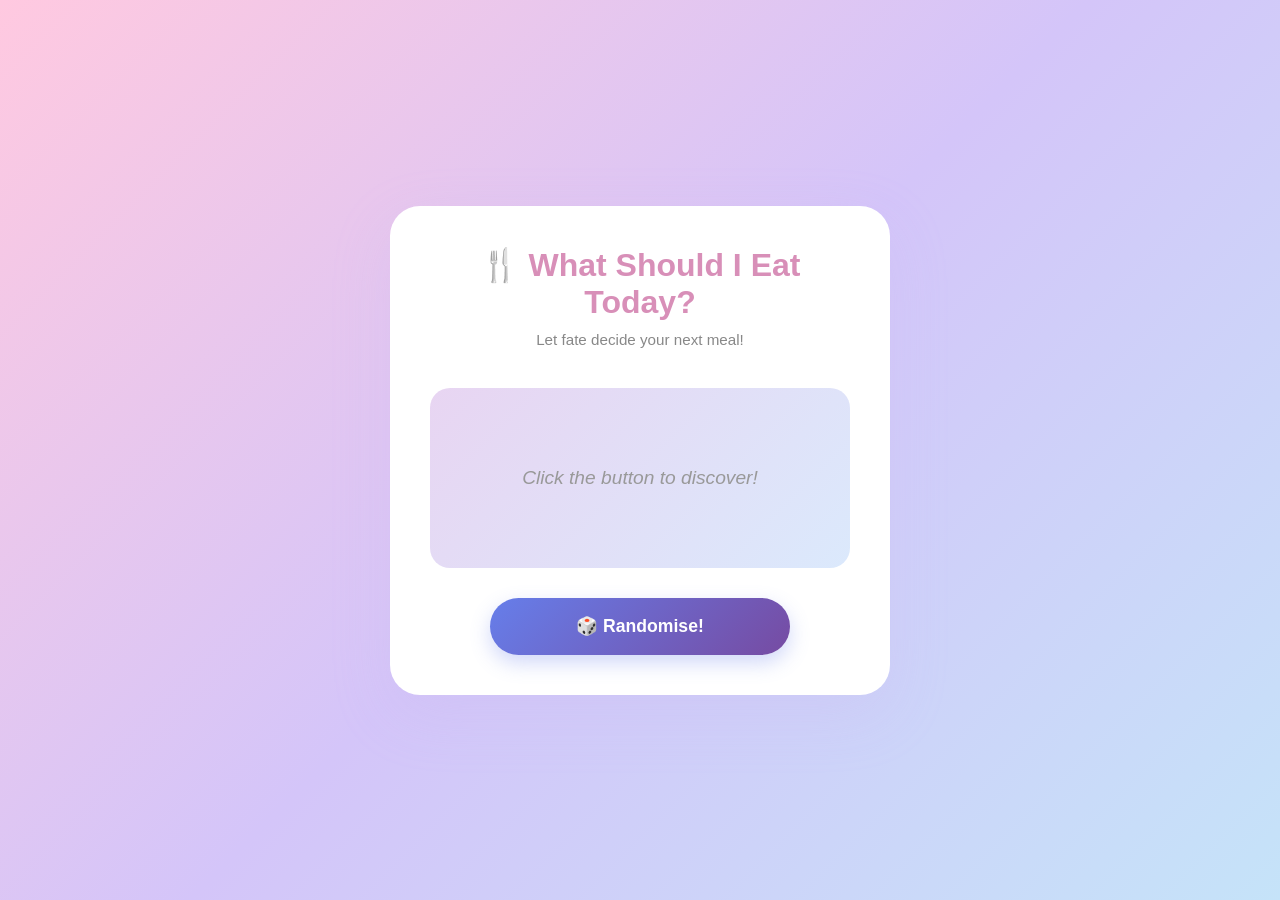
==== index.html @ 7d6af6da "Update index.html" ====
<!DOCTYPE html>
<html lang="en">
<head>
    <meta charset="UTF-8">
    <meta name="viewport" content="width=device-width, initial-scale=1.0">
    <title>What Should I Eat Today?</title>
    <style>
        * {
            margin: 0;
            padding: 0;
            box-sizing: border-box;
        }

        body {
            font-family: 'Segoe UI', Tahoma, Geneva, Verdana, sans-serif;
            /* Calm pastel gradient background - light pink to light blue */
            background: linear-gradient(135deg, #ffc9e0 0%, #d4c5f9 50%, #c5e3f9 100%);
            min-height: 100vh;
            display: flex;
            justify-content: center;
            align-items: center;
            padding: 20px;
        }

        .container {
            background: white;
            border-radius: 30px;
            padding: 40px;
            max-width: 500px;
            width: 100%;
            box-shadow: 0 20px 60px rgba(200, 180, 240, 0.2);
            text-align: center;
        }

        h1 {
            color: #d88fb8;
            font-size: 2rem;
            margin-bottom: 10px;
        }

        .subtitle {
            color: #888;
            font-size: 0.95rem;
            margin-bottom: 40px;
        }

        /* Randomiser display area */
        .result-container {
            background: linear-gradient(135deg, #e8d5f2 0%, #dbe9fc 100%);
            border-radius: 20px;
            padding: 50px 30px;
            margin-bottom: 30px;
            min-height: 180px;
            display: flex;
            flex-direction: column;
            justify-content: center;
            align-items: center;
            transition: all 0.3s ease;
        }

        /* Spinning animation when randomising */
        .result-container.spinning {
            animation: pulse 0.5s ease-in-out;
        }

        @keyframes pulse {
            0%, 100% { transform: scale(1); }
            50% { transform: scale(1.05); }
        }

        .food-emoji {
            font-size: 4rem;
            margin-bottom: 15px;
        }

        .food-name {
            font-size: 2rem;
            font-weight: bold;
            color: #2d3436;
        }

        .placeholder {
            color: #999;
            font-size: 1.2rem;
            font-style: italic;
        }

        /* Button styling */
        .button {
            background: linear-gradient(135deg, #667eea 0%, #764ba2 100%);
            color: white;
            border: none;
            border-radius: 50px;
            padding: 18px 45px;
            font-size: 1.1rem;
            font-weight: 600;
            cursor: pointer;
            transition: all 0.3s ease;
            box-shadow: 0 8px 20px rgba(102, 126, 234, 0.3);
            width: 100%;
            max-width: 300px;
        }

        .button:hover {
            transform: translateY(-2px);
            box-shadow: 0 12px 25px rgba(102, 126, 234, 0.4);
        }

        .button:active {
            transform: translateY(0);
        }

        /* Mobile responsiveness */
        @media (max-width: 600px) {
            .container {
                padding: 30px 20px;
            }

            h1 {
                font-size: 1.6rem;
            }

            .food-emoji {
                font-size: 3rem;
            }

            .food-name {
                font-size: 1.5rem;
            }

            .button {
                padding: 16px 35px;
                font-size: 1rem;
            }
        }
    </style>
    
    <!-- PostHog Analytics -->
    <script>
    !function(t,e){var o,n,p,r;e.__SV||(window.posthog=e,e._i=[],e.init=function(i,s,a){function g(t,e){var o=e.split(".");2==o.length&&(t=t[o[0]],e=o[1]),t[e]=function(){t.push([e].concat(Array.prototype.slice.call(arguments,0)))}}(p=t.createElement("script")).type="text/javascript",p.async=!0,p.src=s.api_host.replace(".i.posthog.com","-assets.i.posthog.com")+"/static/array.js",(r=t.getElementsByTagName("script")[0]).parentNode.insertBefore(p,r);var u=e;for(void 0!==a?u=e[a]=[]:a="posthog",u.people=u.people||[],u.toString=function(t){var e="posthog";return"posthog"!==a&&(e+="."+a),t||(e+=" (stub)"),e},u.people.toString=function(){return u.toString(1)+".people (stub)"},o="init capture register register_once register_for_session unregister opt_out_capturing has_opted_out_capturing opt_in_capturing reset isFeatureEnabled getFeatureFlag getFeatureFlagPayload reloadFeatureFlags group identify setPersonProperties setPersonPropertiesForFlags resetPersonPropertiesForFlags setGroupPropertiesForFlags resetGroupPropertiesForFlags resetGroups onFeatureFlags addFeatureFlagsHandler onSessionId getSurveys getActiveMatchingSurveys renderSurvey canRenderSurvey getNextSurveyStep".split(" "),n=0;n<o.length;n++)g(u,o[n]);e._i.push([i,s,a])},e.__SV=1)}(document,window.posthog||[]);
    posthog.init('phc_W1kK0yRqIpmz5aqSVPrABH1LXPt5wmiVmHGdOJZJiQb', {
        api_host: 'https://us.i.posthog.com',
        defaults: '2025-11-30'
    })
</script>
</head>
<body>
    <div class="container">
        <h1>🍴 What Should I Eat Today?</h1>
        <p class="subtitle">Let fate decide your next meal!</p>
        
        <!-- Result display area -->
        <div class="result-container" id="resultContainer">
            <div class="placeholder">Click the button to discover!</div>
        </div>

        <!-- randomise button -->
        <button class="button" id="randomiseBtn">🎲 Randomise!</button>
    </div>

    <script>
        // Array of Singapore food options with emojis
       const foodOptions = [
            { name: "Caifan", emoji: "🍱" },
            { name: "Yong Tau Foo", emoji: "🍲" },
            { name: "Chicken Rice", emoji: "🍗" },
            { name: "Pasta", emoji: "🍝" },
            { name: "Pizza", emoji: "🍕" },
            { name: "Burger", emoji: "🍔" },
            { name: "Chicken Chop", emoji: "🍗" },
            { name: "Fish & Chips", emoji: "🐟" },
            { name: "Mala Hotpot/Stir-fry", emoji: "🌶️" },
            { name: "Prata", emoji: "🫓" },
            { name: "Mee Goreng", emoji: "🍜" },
            { name: "Nasi Padang", emoji: "🍛" },
            { name: "Nasi Lemak", emoji: "🍚" },
            { name: "Mee Rebus", emoji: "🍜" },
            { name: "Laksa", emoji: "🍜" },
            { name: "Mee Siam", emoji: "🍜" },
            { name: "Mee Soto", emoji: "🍲" },
            { name: "Fishball Noodles", emoji: "🍜" },
            { name: "Wanton Mee", emoji: "🍜" },
            { name: "Wrap", emoji: "🌯" },
            { name: "Salad", emoji: "🥗" },
            { name: "Sushi", emoji: "🍣" },
            { name: "Donburi", emoji: "🍱" },
            { name: "Soba", emoji: "🍜" },
            { name: "Udon", emoji: "🍜" },
            { name: "Biryani", emoji: "🍛" },
            { name: "Curry", emoji: "🍛" },
            { name: "Porridge", emoji: "🥣" },
            { name: "Thosai", emoji: "🫓" },
            { name: "Roti John", emoji: "🥪" },
            { name: "Sandwich", emoji: "🥪" },
            { name: "Taco", emoji: "🌮" }
        ];

        // Get DOM elements
        const resultContainer = document.getElementById('resultContainer');
        const randomiseBtn = document.getElementById('randomiseBtn');

        // Function to get random food item
        function getRandomFood() {
            const randomIndex = Math.floor(Math.random() * foodOptions.length);
            return foodOptions[randomIndex];
        }

        // Function to display the selected food
        function displayFood(food) {
            resultContainer.innerHTML = `
                <div class="food-emoji">${food.emoji}</div>
                <div class="food-name">${food.name}</div>
            `;
        }

        // Function to handle randomization with animation
        function randomiseFood() {
            // Add spinning animation
            resultContainer.classList.add('spinning');
            
            // Change button text
            randomiseBtn.textContent = '🎲 Deciding...';
            randomiseBtn.disabled = true;

            // Simulate randomising effect with quick changes
            let counter = 0;
            const interval = setInterval(() => {
                const tempFood = getRandomFood();
                displayFood(tempFood);
                counter++;
                
                // Stop after 10 quick iterations
                if (counter >= 10) {
                    clearInterval(interval);
                    
                    // Show final result
                    setTimeout(() => {
                        const finalFood = getRandomFood();
                        displayFood(finalFood);
                        resultContainer.classList.remove('spinning');
                        randomiseBtn.textContent = '🎲 Randomise Again!';
                        randomiseBtn.disabled = false;
                    }, 100);
                }
            }, 100);
        }

        // Event listener for randomise button
        randomiseBtn.addEventListener('click', randomiseFood);
    </script>
</body>
</html>
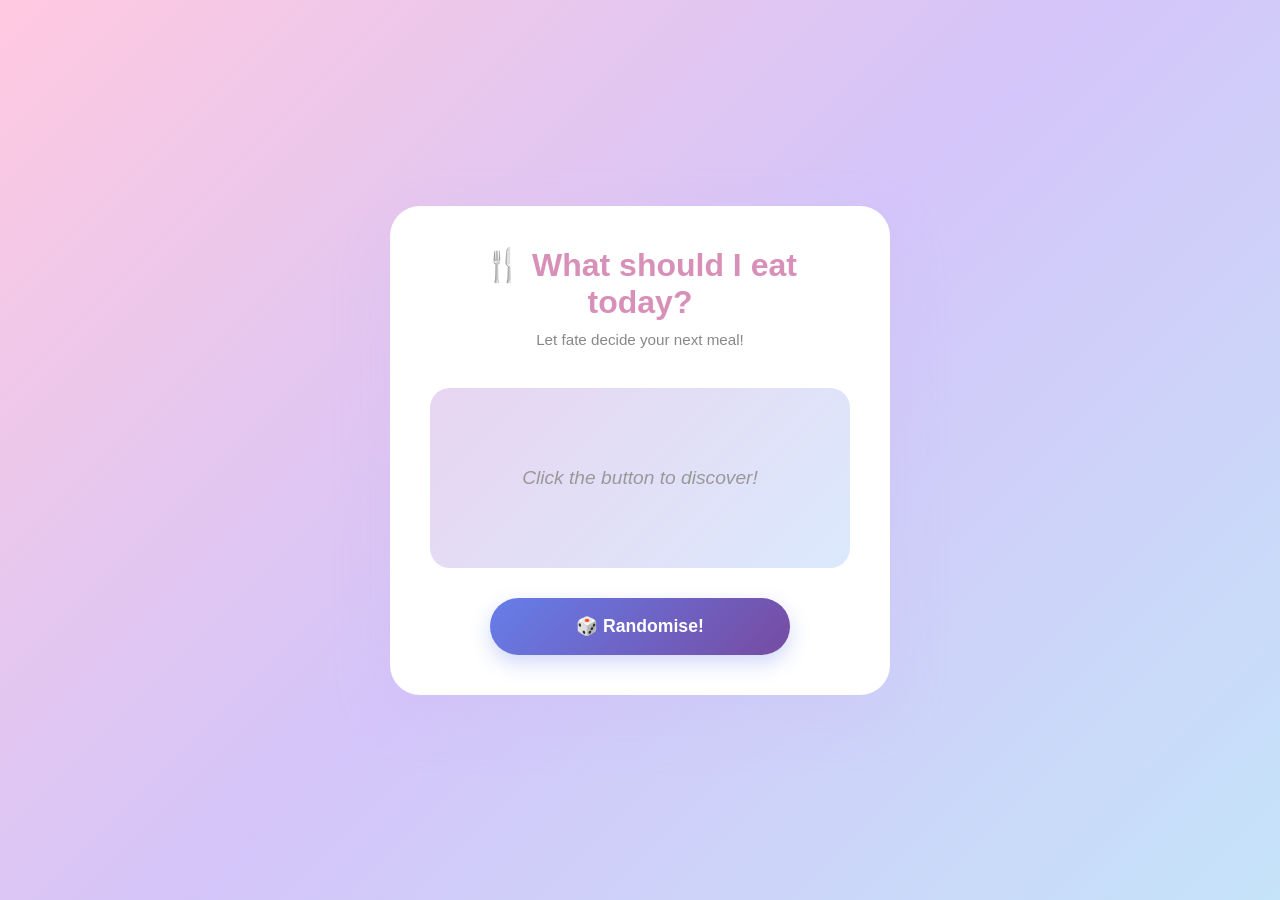
==== commit 44e28a98: "Update index.html Text changes" ====
--- a/index.html
+++ b/index.html
@@ -3,7 +3,7 @@
 <head>
     <meta charset="UTF-8">
     <meta name="viewport" content="width=device-width, initial-scale=1.0">
-    <title>What Should I Eat Today?</title>
+    <title>What should I eat today?</title>
     <style>
         * {
             margin: 0;
@@ -134,9 +134,8 @@
             }
         }
     </style>
-    
     <!-- PostHog Analytics -->
-    <script>
+   <script>
     !function(t,e){var o,n,p,r;e.__SV||(window.posthog=e,e._i=[],e.init=function(i,s,a){function g(t,e){var o=e.split(".");2==o.length&&(t=t[o[0]],e=o[1]),t[e]=function(){t.push([e].concat(Array.prototype.slice.call(arguments,0)))}}(p=t.createElement("script")).type="text/javascript",p.async=!0,p.src=s.api_host.replace(".i.posthog.com","-assets.i.posthog.com")+"/static/array.js",(r=t.getElementsByTagName("script")[0]).parentNode.insertBefore(p,r);var u=e;for(void 0!==a?u=e[a]=[]:a="posthog",u.people=u.people||[],u.toString=function(t){var e="posthog";return"posthog"!==a&&(e+="."+a),t||(e+=" (stub)"),e},u.people.toString=function(){return u.toString(1)+".people (stub)"},o="init capture register register_once register_for_session unregister opt_out_capturing has_opted_out_capturing opt_in_capturing reset isFeatureEnabled getFeatureFlag getFeatureFlagPayload reloadFeatureFlags group identify setPersonProperties setPersonPropertiesForFlags resetPersonPropertiesForFlags setGroupPropertiesForFlags resetGroupPropertiesForFlags resetGroups onFeatureFlags addFeatureFlagsHandler onSessionId getSurveys getActiveMatchingSurveys renderSurvey canRenderSurvey getNextSurveyStep".split(" "),n=0;n<o.length;n++)g(u,o[n]);e._i.push([i,s,a])},e.__SV=1)}(document,window.posthog||[]);
     posthog.init('phc_W1kK0yRqIpmz5aqSVPrABH1LXPt5wmiVmHGdOJZJiQb', {
         api_host: 'https://us.i.posthog.com',
@@ -146,7 +145,7 @@
 </head>
 <body>
     <div class="container">
-        <h1>🍴 What Should I Eat Today?</h1>
+        <h1>🍴 What should I eat today?</h1>
         <p class="subtitle">Let fate decide your next meal!</p>
         
         <!-- Result display area -->
@@ -154,7 +153,7 @@
             <div class="placeholder">Click the button to discover!</div>
         </div>
 
-        <!-- randomise button -->
+        <!-- Randomise button -->
         <button class="button" id="randomiseBtn">🎲 Randomise!</button>
     </div>
 
@@ -185,7 +184,7 @@
             { name: "Sushi", emoji: "🍣" },
             { name: "Donburi", emoji: "🍱" },
             { name: "Soba", emoji: "🍜" },
-            { name: "Udon", emoji: "🍜" },
+            { name: "Ramen", emoji: "🍜" },
             { name: "Biryani", emoji: "🍛" },
             { name: "Curry", emoji: "🍛" },
             { name: "Porridge", emoji: "🥣" },
@@ -213,7 +212,7 @@
             `;
         }
 
-        // Function to handle randomization with animation
+        // Function to handle randomisation with animation
         function randomiseFood() {
             // Add spinning animation
             resultContainer.classList.add('spinning');
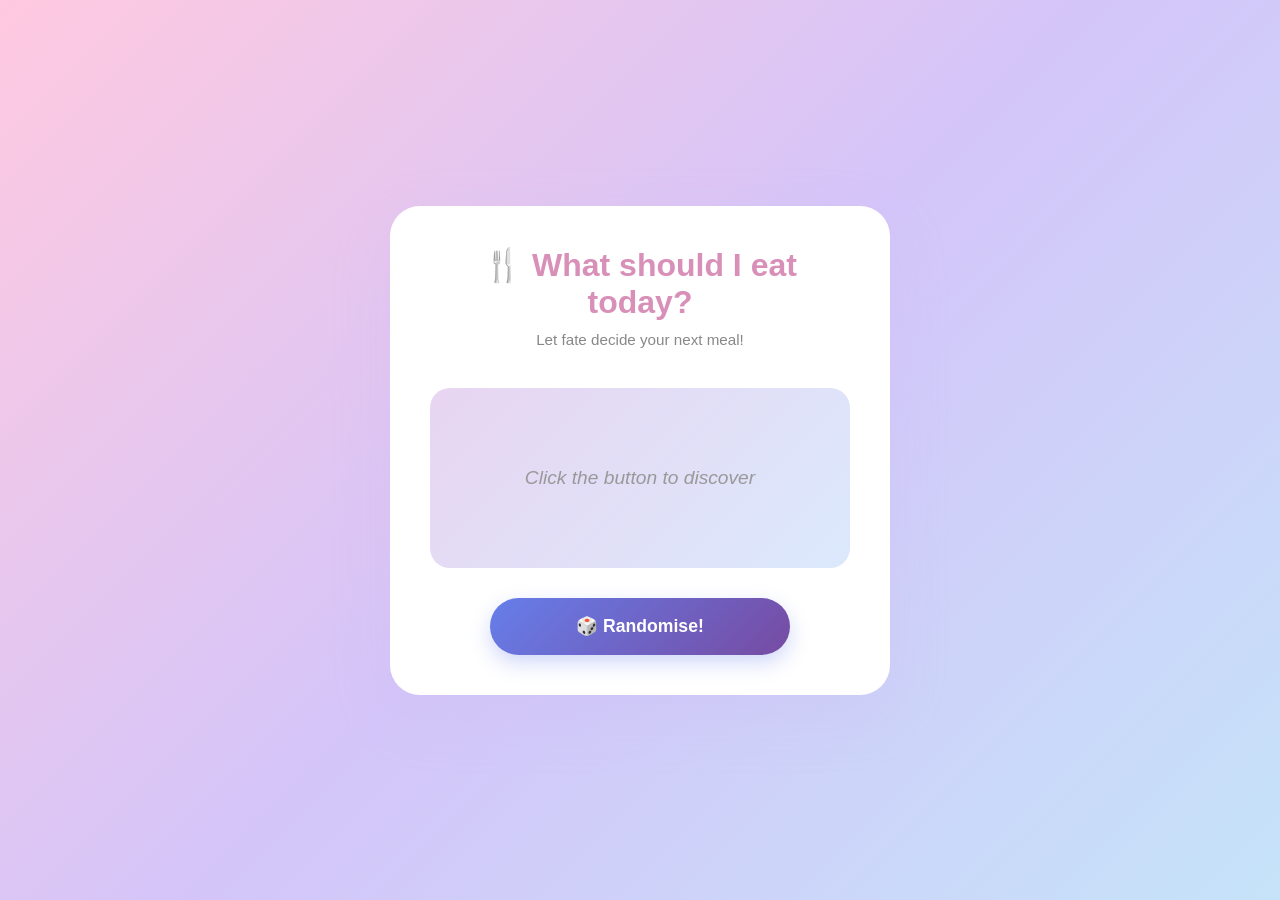
==== commit d29b4cc5: "Update index.html" ====
--- a/index.html
+++ b/index.html
@@ -3,137 +3,8 @@
 <head>
     <meta charset="UTF-8">
     <meta name="viewport" content="width=device-width, initial-scale=1.0">
-    <title>What should I eat today?</title>
-    <style>
-        * {
-            margin: 0;
-            padding: 0;
-            box-sizing: border-box;
-        }
-
-        body {
-            font-family: 'Segoe UI', Tahoma, Geneva, Verdana, sans-serif;
-            /* Calm pastel gradient background - light pink to light blue */
-            background: linear-gradient(135deg, #ffc9e0 0%, #d4c5f9 50%, #c5e3f9 100%);
-            min-height: 100vh;
-            display: flex;
-            justify-content: center;
-            align-items: center;
-            padding: 20px;
-        }
-
-        .container {
-            background: white;
-            border-radius: 30px;
-            padding: 40px;
-            max-width: 500px;
-            width: 100%;
-            box-shadow: 0 20px 60px rgba(200, 180, 240, 0.2);
-            text-align: center;
-        }
-
-        h1 {
-            color: #d88fb8;
-            font-size: 2rem;
-            margin-bottom: 10px;
-        }
-
-        .subtitle {
-            color: #888;
-            font-size: 0.95rem;
-            margin-bottom: 40px;
-        }
-
-        /* Randomiser display area */
-        .result-container {
-            background: linear-gradient(135deg, #e8d5f2 0%, #dbe9fc 100%);
-            border-radius: 20px;
-            padding: 50px 30px;
-            margin-bottom: 30px;
-            min-height: 180px;
-            display: flex;
-            flex-direction: column;
-            justify-content: center;
-            align-items: center;
-            transition: all 0.3s ease;
-        }
-
-        /* Spinning animation when randomising */
-        .result-container.spinning {
-            animation: pulse 0.5s ease-in-out;
-        }
-
-        @keyframes pulse {
-            0%, 100% { transform: scale(1); }
-            50% { transform: scale(1.05); }
-        }
-
-        .food-emoji {
-            font-size: 4rem;
-            margin-bottom: 15px;
-        }
-
-        .food-name {
-            font-size: 2rem;
-            font-weight: bold;
-            color: #2d3436;
-        }
-
-        .placeholder {
-            color: #999;
-            font-size: 1.2rem;
-            font-style: italic;
-        }
-
-        /* Button styling */
-        .button {
-            background: linear-gradient(135deg, #667eea 0%, #764ba2 100%);
-            color: white;
-            border: none;
-            border-radius: 50px;
-            padding: 18px 45px;
-            font-size: 1.1rem;
-            font-weight: 600;
-            cursor: pointer;
-            transition: all 0.3s ease;
-            box-shadow: 0 8px 20px rgba(102, 126, 234, 0.3);
-            width: 100%;
-            max-width: 300px;
-        }
-
-        .button:hover {
-            transform: translateY(-2px);
-            box-shadow: 0 12px 25px rgba(102, 126, 234, 0.4);
-        }
-
-        .button:active {
-            transform: translateY(0);
-        }
-
-        /* Mobile responsiveness */
-        @media (max-width: 600px) {
-            .container {
-                padding: 30px 20px;
-            }
-
-            h1 {
-                font-size: 1.6rem;
-            }
-
-            .food-emoji {
-                font-size: 3rem;
-            }
-
-            .food-name {
-                font-size: 1.5rem;
-            }
-
-            .button {
-                padding: 16px 35px;
-                font-size: 1rem;
-            }
-        }
-    </style>
+    <title>What Should I Eat Today?</title>
+    <link rel="stylesheet" href="styles.css">
     <!-- PostHog Analytics -->
    <script>
     !function(t,e){var o,n,p,r;e.__SV||(window.posthog=e,e._i=[],e.init=function(i,s,a){function g(t,e){var o=e.split(".");2==o.length&&(t=t[o[0]],e=o[1]),t[e]=function(){t.push([e].concat(Array.prototype.slice.call(arguments,0)))}}(p=t.createElement("script")).type="text/javascript",p.async=!0,p.src=s.api_host.replace(".i.posthog.com","-assets.i.posthog.com")+"/static/array.js",(r=t.getElementsByTagName("script")[0]).parentNode.insertBefore(p,r);var u=e;for(void 0!==a?u=e[a]=[]:a="posthog",u.people=u.people||[],u.toString=function(t){var e="posthog";return"posthog"!==a&&(e+="."+a),t||(e+=" (stub)"),e},u.people.toString=function(){return u.toString(1)+".people (stub)"},o="init capture register register_once register_for_session unregister opt_out_capturing has_opted_out_capturing opt_in_capturing reset isFeatureEnabled getFeatureFlag getFeatureFlagPayload reloadFeatureFlags group identify setPersonProperties setPersonPropertiesForFlags resetPersonPropertiesForFlags setGroupPropertiesForFlags resetGroupPropertiesForFlags resetGroups onFeatureFlags addFeatureFlagsHandler onSessionId getSurveys getActiveMatchingSurveys renderSurvey canRenderSurvey getNextSurveyStep".split(" "),n=0;n<o.length;n++)g(u,o[n]);e._i.push([i,s,a])},e.__SV=1)}(document,window.posthog||[]);
@@ -150,102 +21,13 @@
         
         <!-- Result display area -->
         <div class="result-container" id="resultContainer">
-            <div class="placeholder">Click the button to discover!</div>
+            <div class="placeholder">Click the button to discover</div>
         </div>
 
         <!-- Randomise button -->
         <button class="button" id="randomiseBtn">🎲 Randomise!</button>
     </div>
 
-    <script>
-        // Array of Singapore food options with emojis
-       const foodOptions = [
-            { name: "Caifan", emoji: "🍱" },
-            { name: "Yong Tau Foo", emoji: "🍲" },
-            { name: "Chicken Rice", emoji: "🍗" },
-            { name: "Pasta", emoji: "🍝" },
-            { name: "Pizza", emoji: "🍕" },
-            { name: "Burger", emoji: "🍔" },
-            { name: "Chicken Chop", emoji: "🍗" },
-            { name: "Fish & Chips", emoji: "🐟" },
-            { name: "Mala Hotpot/Stir-fry", emoji: "🌶️" },
-            { name: "Prata", emoji: "🫓" },
-            { name: "Mee Goreng", emoji: "🍜" },
-            { name: "Nasi Padang", emoji: "🍛" },
-            { name: "Nasi Lemak", emoji: "🍚" },
-            { name: "Mee Rebus", emoji: "🍜" },
-            { name: "Laksa", emoji: "🍜" },
-            { name: "Mee Siam", emoji: "🍜" },
-            { name: "Mee Soto", emoji: "🍲" },
-            { name: "Fishball Noodles", emoji: "🍜" },
-            { name: "Wanton Mee", emoji: "🍜" },
-            { name: "Wrap", emoji: "🌯" },
-            { name: "Salad", emoji: "🥗" },
-            { name: "Sushi", emoji: "🍣" },
-            { name: "Donburi", emoji: "🍱" },
-            { name: "Soba", emoji: "🍜" },
-            { name: "Ramen", emoji: "🍜" },
-            { name: "Biryani", emoji: "🍛" },
-            { name: "Curry", emoji: "🍛" },
-            { name: "Porridge", emoji: "🥣" },
-            { name: "Thosai", emoji: "🫓" },
-            { name: "Roti John", emoji: "🥪" },
-            { name: "Sandwich", emoji: "🥪" },
-            { name: "Taco", emoji: "🌮" }
-        ];
-
-        // Get DOM elements
-        const resultContainer = document.getElementById('resultContainer');
-        const randomiseBtn = document.getElementById('randomiseBtn');
-
-        // Function to get random food item
-        function getRandomFood() {
-            const randomIndex = Math.floor(Math.random() * foodOptions.length);
-            return foodOptions[randomIndex];
-        }
-
-        // Function to display the selected food
-        function displayFood(food) {
-            resultContainer.innerHTML = `
-                <div class="food-emoji">${food.emoji}</div>
-                <div class="food-name">${food.name}</div>
-            `;
-        }
-
-        // Function to handle randomisation with animation
-        function randomiseFood() {
-            // Add spinning animation
-            resultContainer.classList.add('spinning');
-            
-            // Change button text
-            randomiseBtn.textContent = '🎲 Deciding...';
-            randomiseBtn.disabled = true;
-
-            // Simulate randomising effect with quick changes
-            let counter = 0;
-            const interval = setInterval(() => {
-                const tempFood = getRandomFood();
-                displayFood(tempFood);
-                counter++;
-                
-                // Stop after 10 quick iterations
-                if (counter >= 10) {
-                    clearInterval(interval);
-                    
-                    // Show final result
-                    setTimeout(() => {
-                        const finalFood = getRandomFood();
-                        displayFood(finalFood);
-                        resultContainer.classList.remove('spinning');
-                        randomiseBtn.textContent = '🎲 Randomise Again!';
-                        randomiseBtn.disabled = false;
-                    }, 100);
-                }
-            }, 100);
-        }
-
-        // Event listener for randomise button
-        randomiseBtn.addEventListener('click', randomiseFood);
-    </script>
+    <script src="script.js"></script>
 </body>
 </html>
--- a/styles.css
+++ b/styles.css
@@ -0,0 +1,128 @@
+* {
+    margin: 0;
+    padding: 0;
+    box-sizing: border-box;
+}
+
+body {
+    font-family: 'Segoe UI', Tahoma, Geneva, Verdana, sans-serif;
+    /* Calm pastel gradient background - light pink to light blue */
+    background: linear-gradient(135deg, #ffc9e0 0%, #d4c5f9 50%, #c5e3f9 100%);
+    min-height: 100vh;
+    display: flex;
+    justify-content: center;
+    align-items: center;
+    padding: 20px;
+}
+
+.container {
+    background: white;
+    border-radius: 30px;
+    padding: 40px;
+    max-width: 500px;
+    width: 100%;
+    box-shadow: 0 20px 60px rgba(200, 180, 240, 0.2);
+    text-align: center;
+}
+
+h1 {
+    color: #d88fb8;
+    font-size: 2rem;
+    margin-bottom: 10px;
+}
+
+.subtitle {
+    color: #888;
+    font-size: 0.95rem;
+    margin-bottom: 40px;
+}
+
+/* Randomizer display area */
+.result-container {
+    background: linear-gradient(135deg, #e8d5f2 0%, #dbe9fc 100%);
+    border-radius: 20px;
+    padding: 50px 30px;
+    margin-bottom: 30px;
+    min-height: 180px;
+    display: flex;
+    flex-direction: column;
+    justify-content: center;
+    align-items: center;
+    transition: all 0.3s ease;
+}
+
+/* Spinning animation when randomizing */
+.result-container.spinning {
+    animation: pulse 0.5s ease-in-out;
+}
+
+@keyframes pulse {
+    0%, 100% { transform: scale(1); }
+    50% { transform: scale(1.05); }
+}
+
+.food-emoji {
+    font-size: 4rem;
+    margin-bottom: 15px;
+}
+
+.food-name {
+    font-size: 2rem;
+    font-weight: bold;
+    color: #2d3436;
+}
+
+.placeholder {
+    color: #999;
+    font-size: 1.2rem;
+    font-style: italic;
+}
+
+/* Button styling */
+.button {
+    background: linear-gradient(135deg, #667eea 0%, #764ba2 100%);
+    color: white;
+    border: none;
+    border-radius: 50px;
+    padding: 18px 45px;
+    font-size: 1.1rem;
+    font-weight: 600;
+    cursor: pointer;
+    transition: all 0.3s ease;
+    box-shadow: 0 8px 20px rgba(102, 126, 234, 0.3);
+    width: 100%;
+    max-width: 300px;
+}
+
+.button:hover {
+    transform: translateY(-2px);
+    box-shadow: 0 12px 25px rgba(102, 126, 234, 0.4);
+}
+
+.button:active {
+    transform: translateY(0);
+}
+
+/* Mobile responsiveness */
+@media (max-width: 600px) {
+    .container {
+        padding: 30px 20px;
+    }
+
+    h1 {
+        font-size: 1.6rem;
+    }
+
+    .food-emoji {
+        font-size: 3rem;
+    }
+
+    .food-name {
+        font-size: 1.5rem;
+    }
+
+    .button {
+        padding: 16px 35px;
+        font-size: 1rem;
+    }
+}
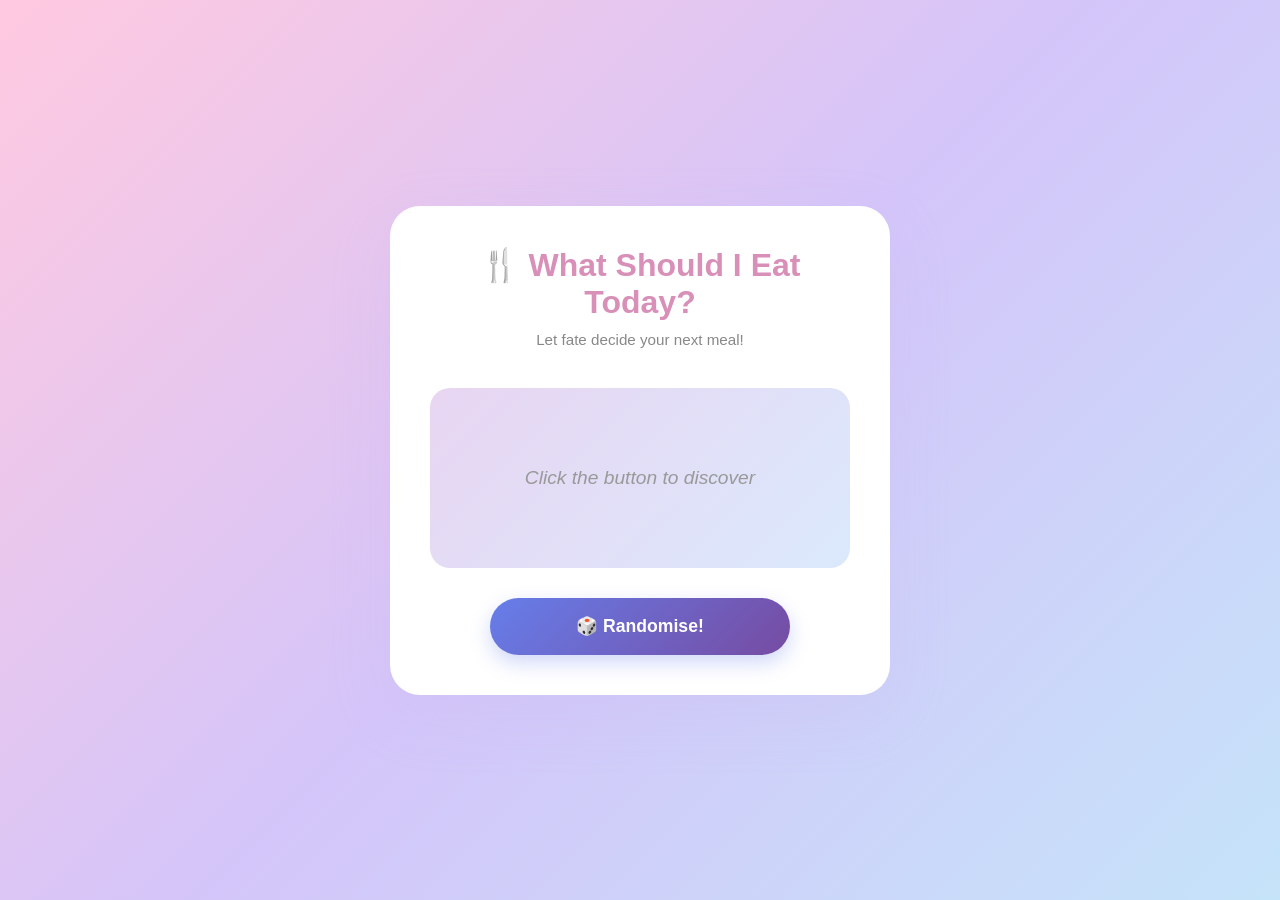
==== commit de7066da: "Update index.html" ====
--- a/index.html
+++ b/index.html
@@ -16,7 +16,7 @@
 </head>
 <body>
     <div class="container">
-        <h1>🍴 What should I eat today?</h1>
+        <h1>🍴 What Should I Eat Today?</h1>
         <p class="subtitle">Let fate decide your next meal!</p>
         
         <!-- Result display area -->
